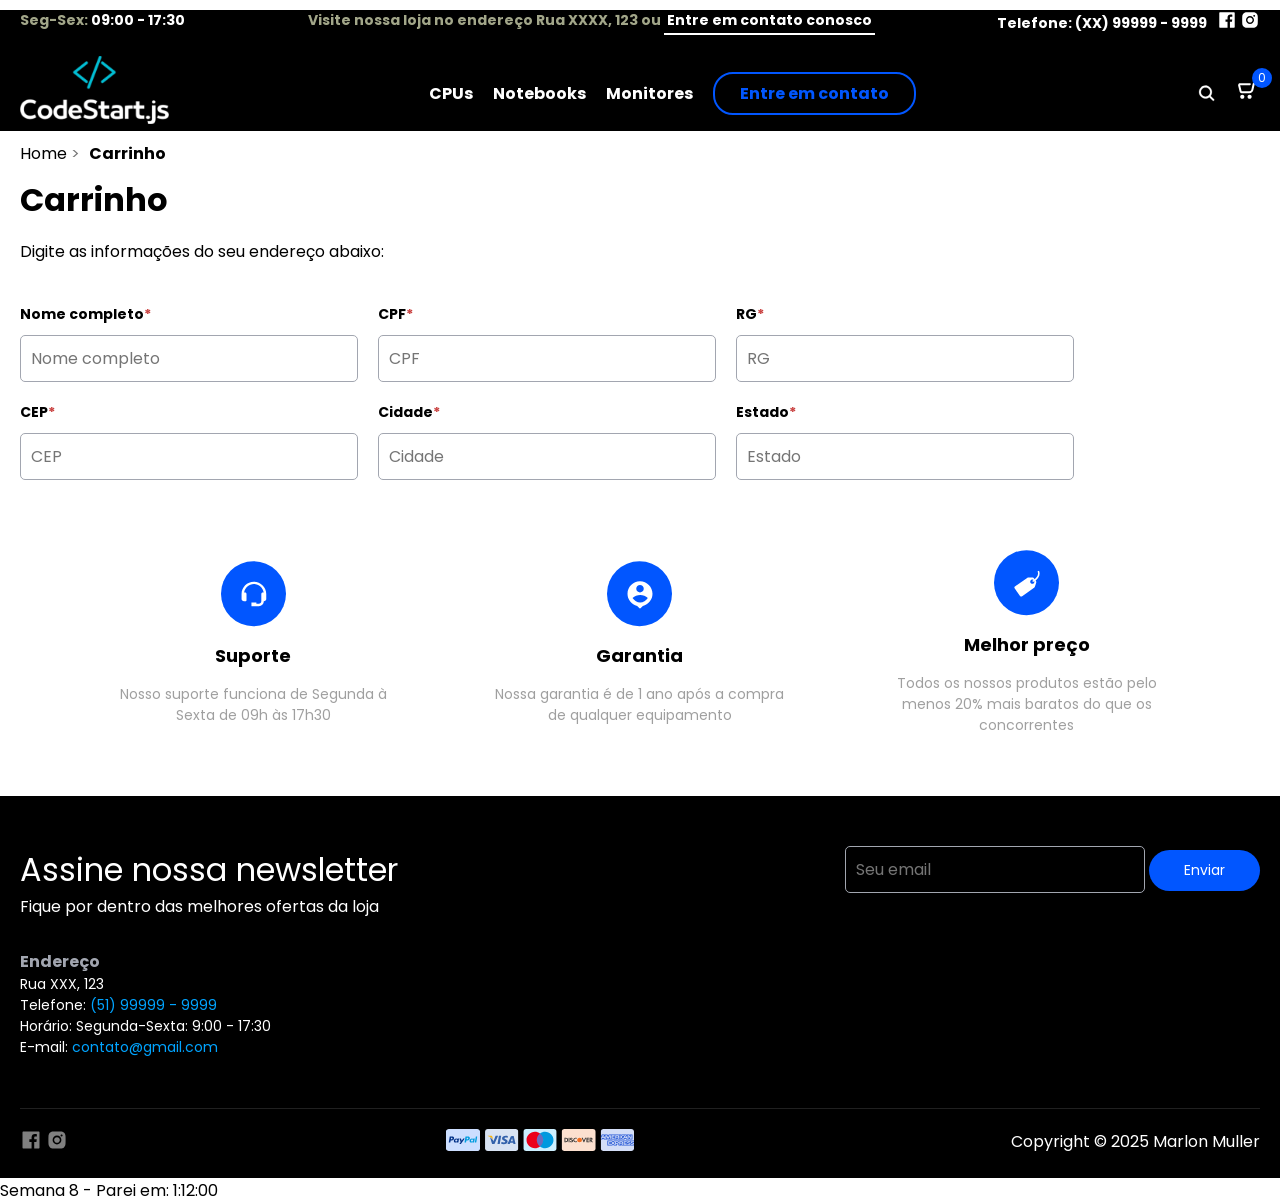
==== cart.html @ 2cd2f7ac "I finished the footer and started the shopping cart page" ====
<!DOCTYPE html>
<html lang="en">

<head>
    <meta charset="UTF-8">
    <meta name="viewport" content="width=device-width, initial-scale=1.0">
    <link rel="stylesheet" href="style.css">
    <link rel="preconnect" href="https://fonts.googleapis.com">
    <link rel="preconnect" href="https://fonts.gstatic.com" crossorigin>
    <link
        href="https://fonts.googleapis.com/css2?family=Poppins:ital,wght@0,100;0,200;0,300;0,400;0,500;0,600;0,700;0,800;0,900;1,100;1,200;1,300;1,400;1,500;1,600;1,700;1,800;1,900&display=swap"
        rel="stylesheet">
    <title>Loja de informática</title>
</head>

<body>
    <header>
        <div class="container">
            <div class="info-header">
                <div class="opening-hours">
                    <p><span>Seg-Sex:</span> 09:00 - 17:30</p>
                </div>
                <div class="our-address">
                    <p>Visite nossa loja no endereço Rua XXXX, 123 ou <span>Entre em contato conosco</span></p>
                </div>
                <div class="store-contacts">
                    <div class="cellphones">
                        <p>Telefone: (XX) 99999 - 9999</p>
                    </div>
                    <div class="social-icons">
                        <img src="assets/facebook.svg" alt="Facebook">
                        <img src="assets/instagram.svg" alt="Instagram">
                    </div>
                </div>
            </div>
            <div class="navegation-header">
                <div class="logo">
                    <img src="assets/logo.svg" alt="Logo">
                </div>
                <nav class="menu">
                    <ul>
                        <li><a href="#">CPUs</a></li>
                        <li><a href="#">Notebooks</a></li>
                        <li><a href="#">Monitores</a></li>
                        <li><a href="#">Entre em contato</a></li>
                    </ul>
                </nav>
                <div class="action-icons">
                    <img src="assets/search.svg" alt="Busca" class="search">
                    <div class="cart">
                        <a href="cart.html">
                            <img src="assets/cart.svg" alt="Carrinho de produtos">
                            <p class="items-cart">0</p>
                        </a>
                    </div>
                    <div class="mobile-menu-icon">&#9776;</div>
                </div>
            </div>
        </div>
    </header>

    <section>
        <div class="container">
            <ol class="breadcrumb">
                <li><a href="index.html">Home</a></li>
                <li>Carrinho</li>
            </ol>
        </div>
    </section>

    <section id="cart">
        <div class="container">
            <div class="general-content-form">
                <div class="order-cart">
                    <form>
                        <div class="titles-form">
                            <h1>Carrinho</h1>
                            <p>Digite as informações do seu endereço abaixo:</p>
                        </div>
                        <div class="info-content-form">
                            <div class="line-form">
                                <div class="group-form">
                                    <label>Nome completo<span>*</span></label>
                                    <input type="text" id="fullName" placeholder="Nome completo"/>
                                </div>
                                <div class="group-form">
                                    <label>CPF<span>*</span></label>
                                    <input type="text" id="cpf" placeholder="CPF"/>
                                </div>
                                <div class="group-form">
                                    <label>RG<span>*</span></label>
                                    <input type="text" id="rg" placeholder="RG"/>
                                </div>
                            </div>
                            <div class="line-form">
                                <div class="group-form">
                                    <label>CEP<span>*</span></label>
                                    <input type="text" id="cep" placeholder="CEP"/>
                                </div>
                                <div class="group-form">
                                    <label>Cidade<span>*</span></label>
                                    <input type="text" id="city" placeholder="Cidade"/>
                                </div>
                                <div class="group-form">
                                    <label>Estado<span>*</span></label>
                                    <input type="text" id="state" placeholder="Estado"/>
                                </div>
                            </div>
                        </div>
                    </form>
                </div>
            </div>
        </div>
    </section>
    
    <section id="quality">
        <div class="container">
            <div class="info-quality">
                <div class="card-quality">
                    <img src="assets/support.svg" alt="Suporte">
                    <h1>Suporte</h1>
                    <h2>Nosso suporte funciona de Segunda à Sexta de 09h às 17h30</h2>
                </div>
                <div class="card-quality">
                    <img src="assets/guarantee.svg" alt="Garantia">
                    <h1>Garantia</h1>
                    <h2>Nossa garantia é de 1 ano após a compra de qualquer equipamento</h2>
                </div>
                <div class="card-quality">
                    <img src="assets/best-price.svg" alt="Melhor preço">
                    <h1>Melhor preço</h1>
                    <h2>Todos os nossos produtos estão pelo menos 20% mais baratos do que os concorrentes</h2>
                </div>
            </div>
        </div>
    </section>

    

    <footer>
        <div class="container">
            <div class="newsletter-footer">
                <div class="titles-newsletter">
                    <h1>Assine nossa newsletter</h1>
                    <h2>Fique por dentro das melhores ofertas da loja</h2>
                </div>
                <div class="input-form-newsletter">
                    <input type="text" id="newsletter-email" placeholder="Seu email" class="input-newsletter"/>
                    <input type="submit" value="Enviar"/>
                </div>
            </div>
            <div class="infos-footer">
                <div class="card-footer">
                    <span>Endereço</span>
                    <p>Rua XXX, 123</p>
                    <p>Telefone: <a href="tel:+555199999999">(51) 99999 - 9999</a></p>
                    <p>Horário: Segunda-Sexta: 9:00 - 17:30</p>
                    <p>E-mail: <a href="mailto:contato@gmail.com">contato@gmail.com</a></p>
                </div>
            </div>
            <div class="additional-infos-footer">
                <div class="social-icons-footer">
                    <img src="assets/footer/facebook.svg" alt="Facebook">
                    <img src="assets/footer/instagram.svg" alt="Instagram">
                </div>
                <div class="credit-cards-accepted">
                    <img src="assets/footer/paypal.svg" alt="Paypal">
                    <img src="assets/footer/visa.svg" alt="Visa">
                    <img src="assets/footer/maestro.svg" alt="Maestro">
                    <img src="assets/footer/discover.svg" alt="Discover">
                    <img src="assets/footer/american-express.svg" alt="american express">
                </div>
                <div class="copy">
                    <span>Copyright &copy; 2025 Marlon Muller</span>
                </div>
            </div>
        </div>
    </footer>

    <p>Semana 8 - Parei em: 1:12:00</p>
    <script src="script.js"></script>
</body>

</html>
---- style.css ----
* {
    font-family: 'poppins', sans-serif;
    margin: 0;
    padding: 0;
}

img {
    max-width: 100%;
}

.container {
    max-width: 1400px;
    padding: 0 20px;
    margin: 10px auto;
}

/* Estilos do cabeçalho */

header {
    background-color: #000;
    padding: 8px 0px 20 0px;
    color: #fff;
}

.info-header {
    display: flex;
    justify-content: space-between;
    font-size: 14px;
    font-weight: bold;
}

.opening-hours span,
.our-address p {
    color: #A2A689;
}

.our-address span {
    color: #fff;
    border-bottom: 2px solid #fff;
    padding: 3px;
}

.store-contacts {
    display: flex;
    align-items: center;
    gap: 10px;
}

.navegation-header {
    display: flex;
    justify-content: space-between;
    align-items: center;
    margin-top: 20px;
}

.menu ul {
    display: flex;
    list-style: none;
    padding: 0 10px;
}

.menu ul li {
    margin-right: 20px;
}

.menu ul li a {
    text-decoration: none;
    color: #fff;
    font-weight: bold;
    transition: color 1s;
}

.menu ul li a:hover {
    color: #0156ff;
}

.menu ul li:last-child a {
    border: 2px solid #0156ff;
    border-radius: 20px;
    padding: 8px 25px;
    color: #0156ff;
    transition: none;
}

.menu ul li:last-child a:hover {
    color: #fff;
    border: 2px solid #fff;
}

.mobile-menu-icon {
    display: none;
    cursor: pointer;
    font-size: 25px;
    color: #A2A689;
}

.action-icons {
    display: flex;
    gap: 20px;
}

.search {
    cursor: pointer;
}

.cart {
    position: relative;
    cursor: pointer;
}

.items-cart {
    height: 10px;
    width: 10px;
    background-color: #0156ff;
    border-radius: 50%;
    color: #fff;
    font-size: 12px;
    display: flex;
    align-items: center;
    justify-content: center;
    padding: 5px;
    position: absolute;
    top: -10px;
    right: -12px;
}

/* Estilo adicionar carrinho */

.add-cart {
    border-radius: 10px;
    display: none;
    justify-content: center;
    gap: 10px;
    padding: 10px;
    color: #000;
    font-weight: bold;
}

.add-cart img {
    background-color: #000;
    border-radius: 10px;
    padding: 5px;
}

.actions-cart {
    display: flex;
    align-items: center;
    justify-content: center;
    gap: 5px;
}

.decrease-quantity {
    border: 1px solid #000;
    padding: 5px 8px;
    border-top-left-radius: 10px ;
    border-bottom-left-radius: 10px;
}

.increase-quantity {
    border: 1px solid #000;
    padding: 5px 8px;
    border-top-right-radius: 10px ;
    border-bottom-right-radius: 10px;
}

.number-quantity {
    font-size: 18px;
}

.card-new-products:hover .add-cart{
    display: flex;
}


/*  Estilo dos novos produtos */

#new-products {
    margin: 30px 0;
}

.header-new-products {
    display: flex;
    justify-content: space-between;
    margin-bottom: 20px;
}

.header-new-products h1 {
    font-weight: bold;
}

.header-new-products a {
    color: #0156ff;
    font-size: 13px;
}

.general-content-card-products {
    display: flex;
    justify-content: flex-start;
}

.card-new-products {
    padding: 10px;
    margin: 10px 0;
}

.card-new-products:hover {
    cursor: pointer;
    background-color: #A2A68070;
    border-radius: 10px;
}

.stock {
    display: flex;
    gap: 5px;
}

.stock p {
    font-size: 12px;
}

.in-stock {
    color: #78A962;
}

.out-stock {
    color: #C9403F;
}

.img-product {
    display: block;
    margin: 0 auto;
}

.product-review {
    display: flex;
    gap: 5px;
}

.product-review p {
    font-size: 12px;
    color: #A2A689;
    border-bottom: 1px solid #A2A689;
}

.info-product {
    margin-top: 20px;
}

.info-product h3 {
    font-size: 13px;
    margin-bottom: 20px;
}

.old-price {
    font-size: 14px;
    color: #666666;
    text-decoration: line-through;
}

.new-price {
    font-size: 18px;
    font-weight: bold;
}

/* Estilos para produtos */

.product-filter-brands ul {
    display: flex;
}

.product-filter-brands ul li {
    list-style: none;
    margin-right: 20px;
    cursor: pointer;
    font-size: 16px;
    font-weight: bold;
    color: #838383;
}

.product-filter-brands ul li.product-brand-active {
    border-bottom: 2px solid #0156FF;
    color: #000;
}

.notebook-products, .cpu-products, .monitor-products {
    display: flex;
    margin-top: 30px;
}

.product-cover {
    margin-right: 20px;
}

.product-cover img {
    height: fit-content;
    width: 300px;
}

/* Estilo para o slider de patrocinadores */

.content-sponsors {
    overflow: hidden;
    position: relative;
    width: 100%;
    height: 150px
}

.slider-sponsors {
    display: flex;
    animation: scroll 10s linear infinite;
}

@keyframes scroll {
    0% {
        transform: translateX(0);
    }

    100% {
        transform: translateX(-100%);
    }
}

.slider-sponsors img {
    max-width: 100%;
    height: auto;
    margin-right: 20px;
}

/* Estilo para os depoimentos */

.content-testimonial {
    background-color: #F5F7FF;
    width: 90%;
    margin: 0 auto;
    display: flex;
    flex-direction: column;
    padding: 60px;
    box-sizing: border-box;
}

.name-testimonial {
    display: flex;
    justify-content: flex-end;
}

.controls-testimonial {
    display: flex;
    justify-content: flex-end;
    gap: 5px;
    margin-top: 30px;
}

.controls-testimonial span {
    width: 12px;
    height: 12px;
    border-radius: 100%;
    background-color: #CACDD8;
    cursor: pointer;
}

.controls-testimonial span.active-testimonial {
    background-color: #0156FF;
}

/* Estilo para a qualidade */

.info-quality {
    display: grid;
    grid-template-columns: repeat(3, 1fr);
    padding: 40px;
}

.card-quality {
    display: flex;
    flex-direction: column;
    justify-content: center;
    align-items: center;
    text-align: center;
    gap: 15px;
    margin: 10px 0;
}

.card-quality h1 {
    font-size: 18px;
}

.card-quality h2 {
    width: 300px;
    font-size: 14px;
    color: #00000060;
    font-weight: normal;
}

/* Estilo para o formulário */

.general-content-form {
    display: grid;
    grid-template-columns: 2fr 1fr;
    gap: 40px;
}

.titles-form h1 {
    font-size: 32px;
    margin-bottom: 15px;
}

.info-content-form {
    display: flex;
    flex-direction: column;
    margin-top: 30px;
}

.line-form {
    display: grid;
    grid-auto-flow: column dense;
    gap: 20px;
    margin: 10px 0;
}

.group-form {
    display: flex;
    flex-direction: column;
}

.group-form label {
    font-size: 14px;
    font-weight: bold;
    margin-bottom: 10px;
}

.group-form label span {
    color: #c9403f;
}

input[type="text"],
input[type="email"],
input[type="text"]:focus,
input[type="email"]:focus,
textarea {
    border: 1px solid #a2a6b0;
    outline: none;
    background: transparent;
    font-size: 16px;
    border-radius: 5px;
    padding: 10px;
    box-sizing: border-box;
}

textarea {
    width: 100%;
    height: 100px;
}

input[type="submit"] {
    background-color: #0156ff;
    border: none;
    padding: 10px 35px;
    margin: 0;
    font-size: 14px;
    color: #fff;
    cursor: pointer;
    border-radius: 30px;
    margin-top: 30px;
}

.infos-contact {
    background-color: #f5f7ff;
    padding: 55px 35px;
    box-sizing: border-box;
    height: 400px;
}

.line-contact-info {
    display: flex;
    gap: 20px;
}

.line-contact-info h3 {
    margin-top: 15px;
}

.line-contact-info h4 {
    font-weight: normal;
    font-size: 13px;
}

/* Estilo para o rodapé */

footer {
    background-color: #000;
    color: #fff;
    padding-top: 50px;
}

footer .container {
    margin: 0 auto;
}

.newsletter-footer {
    display: flex;
    justify-content: space-between;
}

.titles-newsletter h1 {
    font-weight: normal;
}

.titles-newsletter h2{
    font-size: 16px;
    font-weight: normal;
}

.input-newsletter {
    width: 300px;
    margin-right: 20px;
    color: #fff;
}

.input-form-newsletter input {
    margin: 0;
}

.card-footer {
    margin: 30px 0;
}

.card-footer span {
    color: #a2a6b0;
    font-weight: bold;
    font-size: 16px;
}

.card-footer p {
    font-size: 14px;
}

.card-footer a {
    color: #01a4ff;
    text-decoration: none;
}

.additional-infos-footer {
    display: flex;
    justify-content: space-between;
    border-top: 1px solid #ffffff20;
    padding: 20px 0;
    margin-top: 50px;
}

/* Estilo para a página de carrinho */

.breadcrumb {
    list-style: none;
    padding: 0;
    margin: 0;
}

.breadcrumb li {
    display: inline;
    margin-right: 5px;
}

.breadcrumb li a {
    text-decoration: none;
    color: #000;
}

.breadcrumb li:last-child {
    font-weight: bold;
}

.breadcrumb li:not(:last-child)::after {
    content: " > ";
    color: #777;
}


/* Estilos para telas médias */

@media screen and (max-width: 1200px) {
    .info-header {
        flex-direction: column;
        justify-content: center;
        align-items: center;
        text-align: center;
        gap: 10px;
    }

    .action-icons {
        position: relative;
    }

    .menu {
        display: none;
    }

    .mobile-menu-icon {
        display: block;
    }

    .mobile-menu-open {
        display: block;
        position: absolute;
        top: 150px;
        right: 40px;
        background-color: #333;
        ;
        padding: 20px;
        border-radius: 5px;
        z-index: 2;
    }

    .mobile-menu-open ul {
        flex-direction: column;
    }

    .mobile-menu-open li {
        margin-bottom: 15px;
    }

    .mobile-menu-open li:last-child {
        margin-top: 10px;
    }

    .general-content-card-products {
        display: grid;
        grid-template-columns: repeat(3, 1fr);
    }

    .info-quality {
        grid-template-columns: 1fr;
        justify-content: center;
        align-items: center;
    }

    .general-content-form {
        grid-template-columns: 1fr;
    }

    .line-form {
        grid-auto-flow: unset;
        grid-template-columns: 1fr;
    }

    .infos-contact {
        width: 400px;
        margin: 0 auto;
    }

    .newsletter-footer {
        flex-direction: column;
        justify-content: center;
    }

    .input-form-newsletter {
        display: flex;
        flex-direction: column;
        gap: 20px;
        margin: 30px 0;
    }

    .input-form-newsletter input[type="submit"] {
        width: fit-content;
    }

    .additional-infos-footer {
        flex-direction: column;
        align-items: center;
        gap: 20px;
    }
}

@media screen and (max-width: 768px) {content-contact-form
    .general-content-card-products {
        display: flex;
        flex-direction: column;
        align-items: center;
    }
}
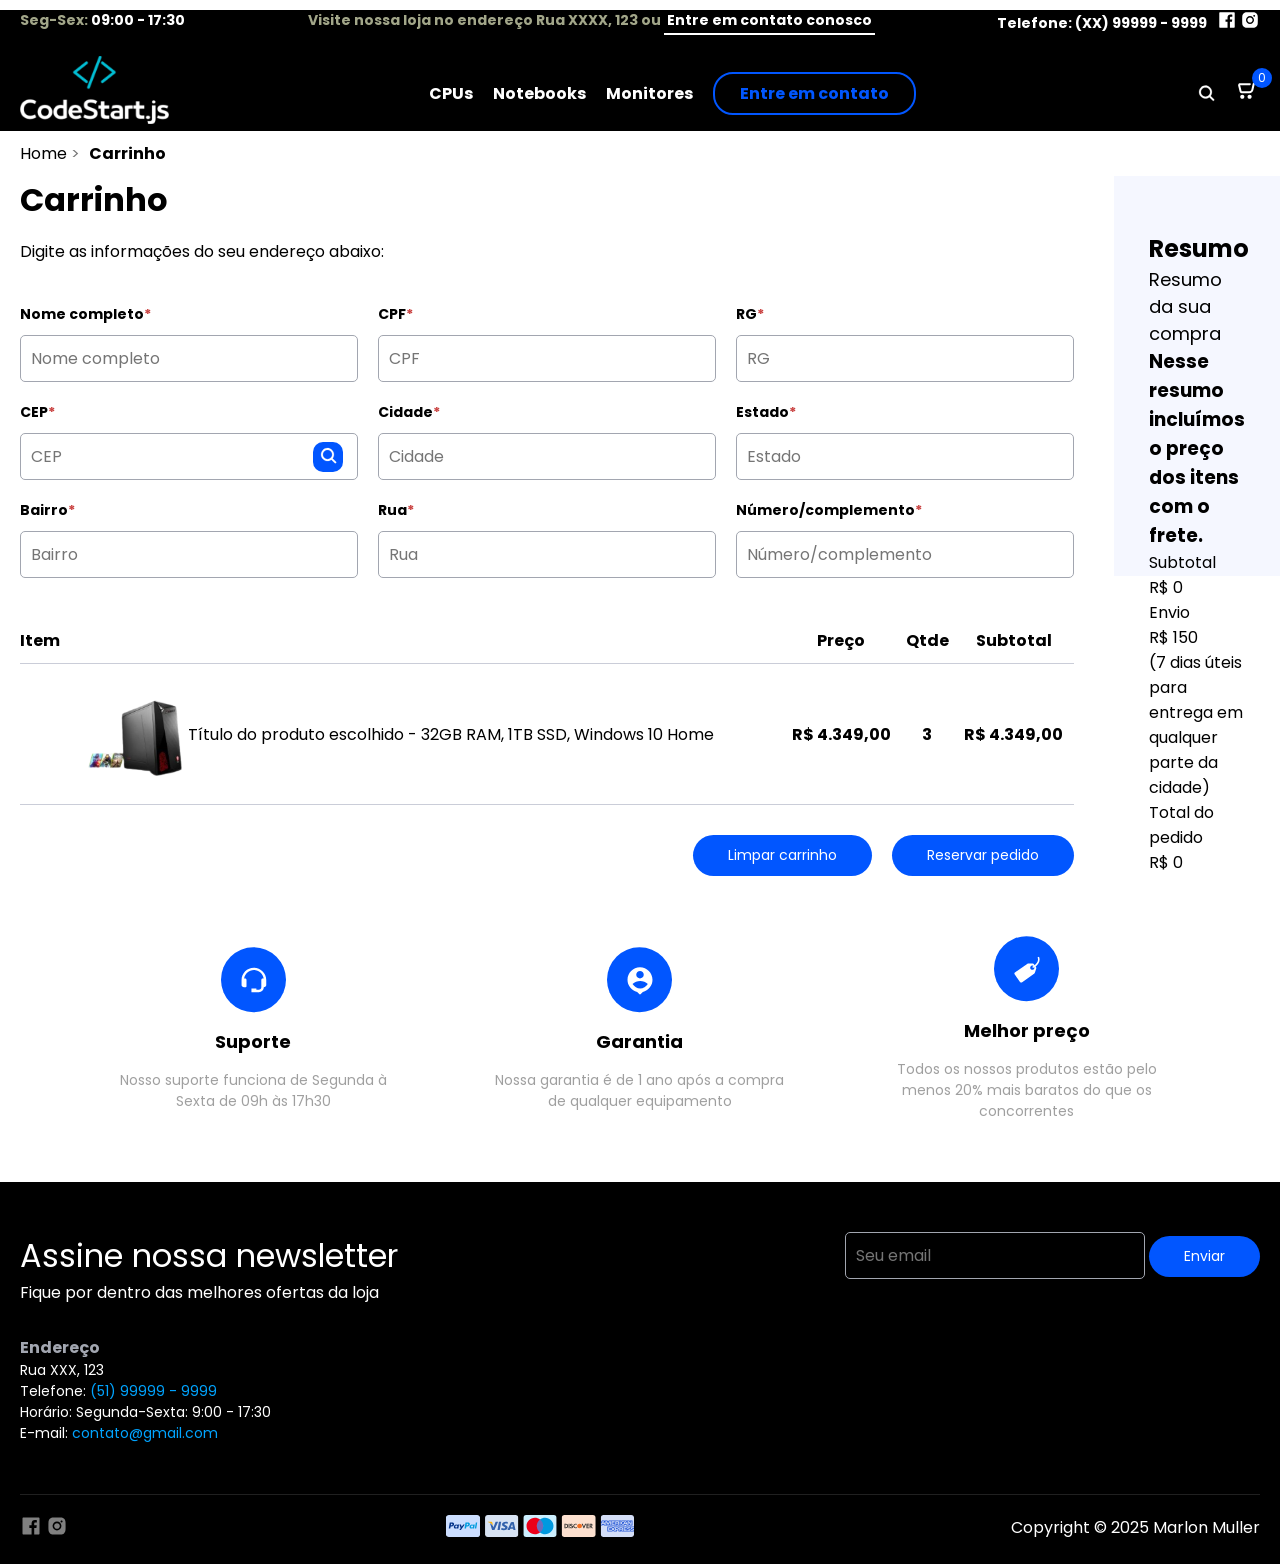
==== commit e7a8eb21: "I completed the cart form by consuming the API viaCep" ====
--- a/cart.html
+++ b/cart.html
@@ -93,9 +93,12 @@
                                 </div>
                             </div>
                             <div class="line-form">
-                                <div class="group-form">
+                                <div class="group-form input-cep">
                                     <label>CEP<span>*</span></label>
                                     <input type="text" id="cep" placeholder="CEP"/>
+                                    <div class="search-cep">
+                                        <img src="assets/search.svg" alt="Pesquisa" onclick="buscarCep()"/>
+                                    </div>
                                 </div>
                                 <div class="group-form">
                                     <label>Cidade<span>*</span></label>
@@ -104,10 +107,71 @@
                                 <div class="group-form">
                                     <label>Estado<span>*</span></label>
                                     <input type="text" id="state" placeholder="Estado"/>
+                                </div>
+                            </div>
+                            <div class="line-form">
+                                <div class="group-form">
+                                    <label>Bairro<span>*</span></label>
+                                    <input type="text" id="neighborhood" placeholder="Bairro"/>
+                                </div>
+                                <div class="group-form">
+                                    <label>Rua<span>*</span></label>
+                                    <input type="text" id="street" placeholder="Rua"/>
+                                </div>
+                                <div class="group-form">
+                                    <label>Número/complemento<span>*</span></label>
+                                    <input type="text" id="number" placeholder="Número/complemento"/>
                                 </div>
                             </div>
                         </div>
                     </form>
+                    <div class="info-products-order">
+                        <table>
+                            <thead>
+                                <tr>
+                                    <th>Item</th>
+                                    <th>Preço</th>
+                                    <th>Qtde</th>
+                                    <th>Subtotal</th>
+                                </tr>
+                            </thead>
+                            <tbody>
+                                <tr>
+                                    <td>
+                                        <div class="product-cart">
+                                            <img src="assets/cpu-products/cpu-1.png" width="100px">
+                                            <span>Título do produto escolhido - 32GB RAM, 1TB SSD, Windows 10 Home</span>
+                                        </div>
+                                    </td>
+                                    <td>R$ 4.349,00</td>
+                                    <td>3</td>
+                                    <td>R$ 4.349,00</td>
+                                </tr>
+                            </tbody>
+                        </table>
+                        <div class="send-order">
+                            <input type="button" value="Limpar carrinho"/>
+                            <input type="button" value="Reservar pedido"/>
+                        </div>
+                    </div>
+                </div>
+                <div class="infos-order">
+                    <h1>Resumo</h1>
+                    <h2>Resumo da sua compra</h2>
+                    <h3>Nesse resumo incluímos o preço dos itens com o frete.</h3>
+                    <div class="line-info-order">
+                        <p>Subtotal</p>
+                        <p>R$ <span id="subtotal-value">0</span></p>
+                    </div>
+                    <div class="line-info-order">
+                        <p>Envio</p>
+                        <p>R$ <span id="shipment-value">150</span></p>
+                    </div>
+                    <span class="legend-order">(7 dias úteis para entrega em qualquer parte da cidade)</span>
+                    <div class="line-info-order">
+                        <p>Total do pedido</p>
+                        <p class="total-order">R$ <span id="total-order-value">0</span></p>
+                    </div>
                 </div>
             </div>
         </div>
@@ -134,8 +198,6 @@
             </div>
         </div>
     </section>
-
-    
 
     <footer>
         <div class="container">
@@ -177,7 +239,6 @@
         </div>
     </footer>
 
-    <p>Semana 8 - Parei em: 1:12:00</p>
     <script src="script.js"></script>
 </body>
 
--- a/style.css
+++ b/style.css
@@ -451,7 +451,7 @@
     height: 100px;
 }
 
-input[type="submit"] {
+input[type="submit"], input[type="button"] {
     background-color: #0156ff;
     border: none;
     padding: 10px 35px;
@@ -574,6 +574,77 @@
     color: #777;
 }
 
+.input-cep{
+    position: relative;
+}
+
+.search-cep {
+    position: absolute;
+    top: 40px;
+    right: 15px;
+    background-color: #0156ff;
+    border-radius: 10px;
+    padding: 5px;
+    box-sizing: border-box;
+    width: 30px;
+    height: 30px;
+    cursor: pointer;
+}
+
+.info-product-order {
+    display: flex;
+    flex-direction: column;
+}
+
+.send-order {
+    display: flex;
+    justify-content: flex-end;
+    align-items: flex-end;
+    gap: 20px;
+}
+
+.infos-order {
+    background-color: #f5f7ff;
+    padding: 55px 35px;
+    box-sizing: border-box;
+    height: 400px;
+}
+
+.infos-order h2 {
+    font-size: 18px;
+    font-weight: normal;
+}
+
+table {
+    width: 100%;
+    border-collapse: collapse;
+    margin-top: 40px;
+}
+
+thead tr th, tbody tr td {
+    border-bottom: 1px solid #cacdd8;
+    padding-bottom: 10px;
+}
+
+thead tr th:first-child {
+    text-align: left;
+}
+
+tbody tr td  {
+    text-align: center;
+    font-weight: bold;
+    padding: 20px 0;
+}
+
+tbody tr td:first-child {
+    font-weight: normal;
+}
+
+.product-cart {
+    display: flex;
+    justify-content: center;
+    align-items: center;
+}
 
 /* Estilos para telas médias */
 
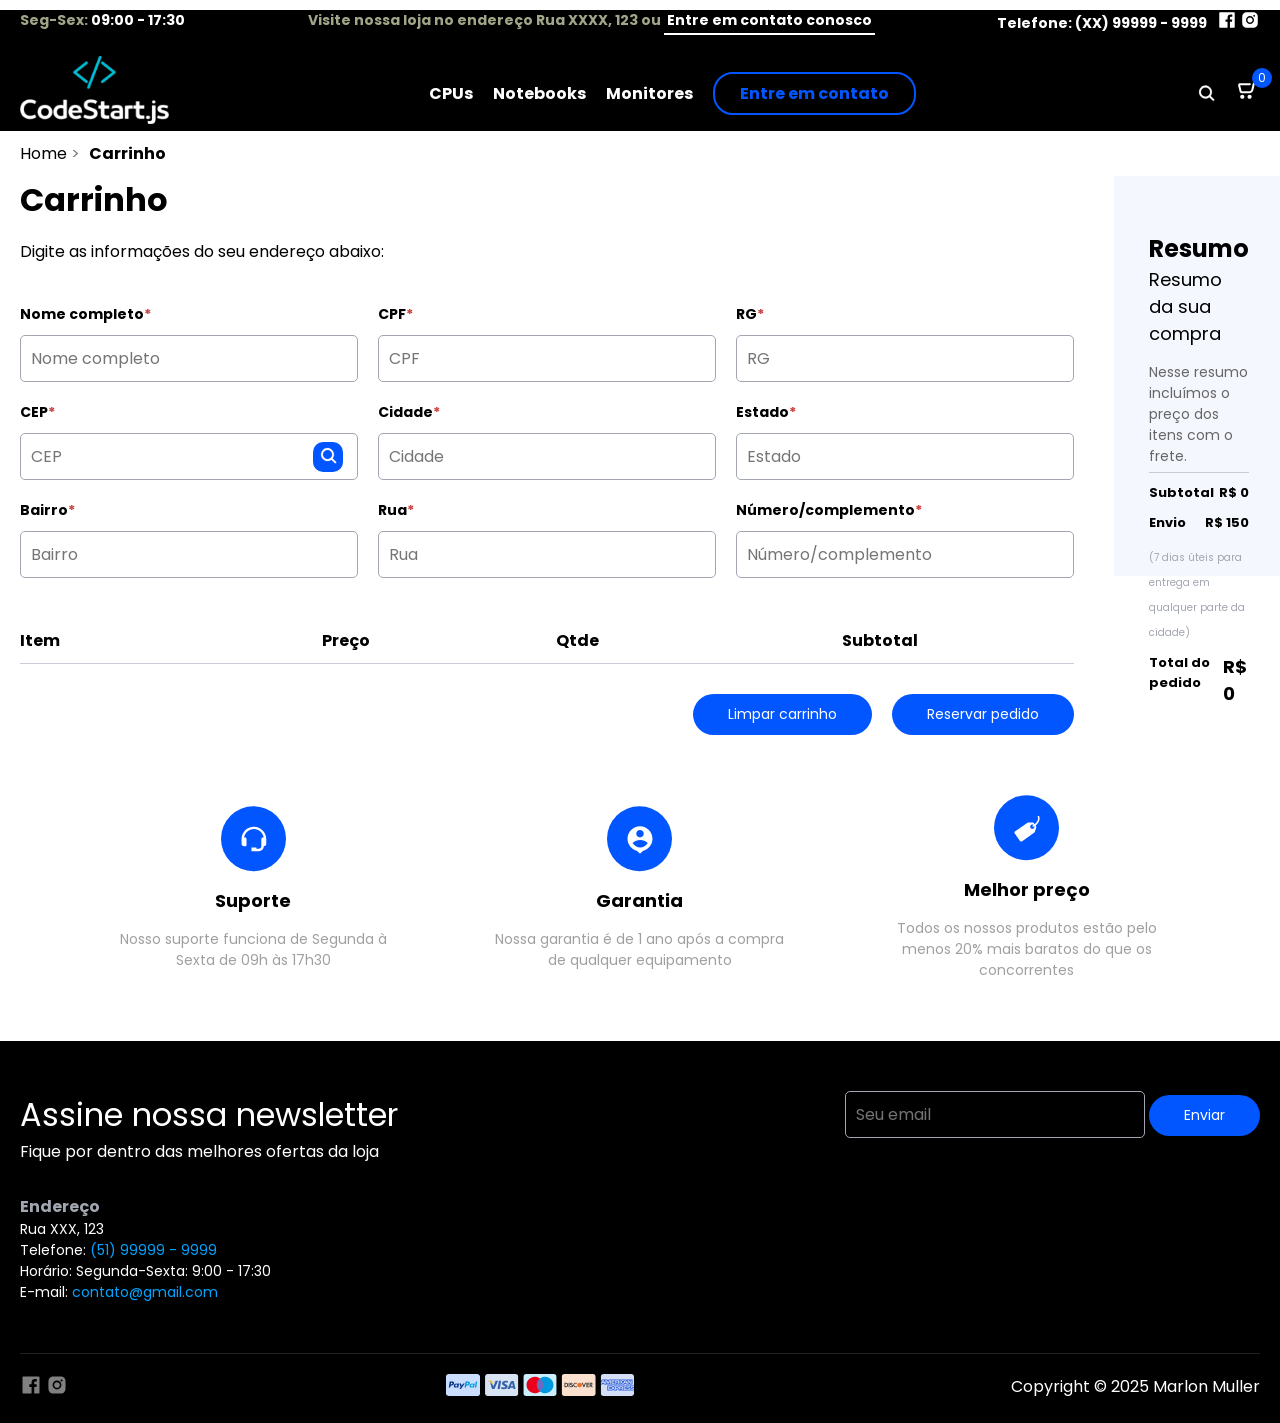
==== commit 633d63f6: "I started the logic of adding items to the cart with local storage" ====
--- a/cart.html
+++ b/cart.html
@@ -136,29 +136,18 @@
                                 </tr>
                             </thead>
                             <tbody>
-                                <tr>
-                                    <td>
-                                        <div class="product-cart">
-                                            <img src="assets/cpu-products/cpu-1.png" width="100px">
-                                            <span>Título do produto escolhido - 32GB RAM, 1TB SSD, Windows 10 Home</span>
-                                        </div>
-                                    </td>
-                                    <td>R$ 4.349,00</td>
-                                    <td>3</td>
-                                    <td>R$ 4.349,00</td>
-                                </tr>
                             </tbody>
                         </table>
                         <div class="send-order">
                             <input type="button" value="Limpar carrinho"/>
-                            <input type="button" value="Reservar pedido"/>
+                            <input type="button" value="Reservar pedido" onclick="finalizarPedido()"/>
                         </div>
                     </div>
                 </div>
                 <div class="infos-order">
                     <h1>Resumo</h1>
                     <h2>Resumo da sua compra</h2>
-                    <h3>Nesse resumo incluímos o preço dos itens com o frete.</h3>
+                    <h3>Nesse resumo incluímos o preço dos <br/> itens com o frete.</h3>
                     <div class="line-info-order">
                         <p>Subtotal</p>
                         <p>R$ <span id="subtotal-value">0</span></p>
--- a/style.css
+++ b/style.css
@@ -603,6 +603,39 @@
     gap: 20px;
 }
 
+
+
+table {
+    width: 100%;
+    border-collapse: collapse;
+    margin-top: 40px;
+}
+
+thead tr th, tbody tr td {
+    border-bottom: 1px solid #cacdd8;
+    padding-bottom: 10px;
+}
+
+thead tr th:first-child {
+    text-align: left;
+}
+
+tbody tr td  {
+    text-align: center;
+    font-weight: bold;
+    padding: 20px 0;
+}
+
+tbody tr td:first-child {
+    font-weight: normal;
+}
+
+.product-cart {
+    display: flex;
+    justify-content: center;
+    align-items: center;
+}
+
 .infos-order {
     background-color: #f5f7ff;
     padding: 55px 35px;
@@ -615,36 +648,32 @@
     font-weight: normal;
 }
 
-table {
-    width: 100%;
-    border-collapse: collapse;
-    margin-top: 40px;
-}
-
-thead tr th, tbody tr td {
+.infos-order h3 {
+    font-size: 14px;
+    color: #666666;
+    font-weight: normal;
+    margin-top: 15px;
     border-bottom: 1px solid #cacdd8;
-    padding-bottom: 10px;
-}
-
-thead tr th:first-child {
-    text-align: left;
-}
-
-tbody tr td  {
-    text-align: center;
-    font-weight: bold;
-    padding: 20px 0;
-}
-
-tbody tr td:first-child {
-    font-weight: normal;
-}
-
-.product-cart {
-    display: flex;
-    justify-content: center;
-    align-items: center;
-}
+    padding-bottom: 5px;
+}
+
+.line-info-order {
+    display: flex;
+    justify-content: space-between;
+    font-size: 13px;
+    font-weight: bold;
+    margin: 10px 0;
+}
+
+.legend-order {
+    font-size: 10px;
+    color: #a2a6b0;
+}
+
+.total-order {
+    font-size: 18px;
+}
+
 
 /* Estilos para telas médias */
 
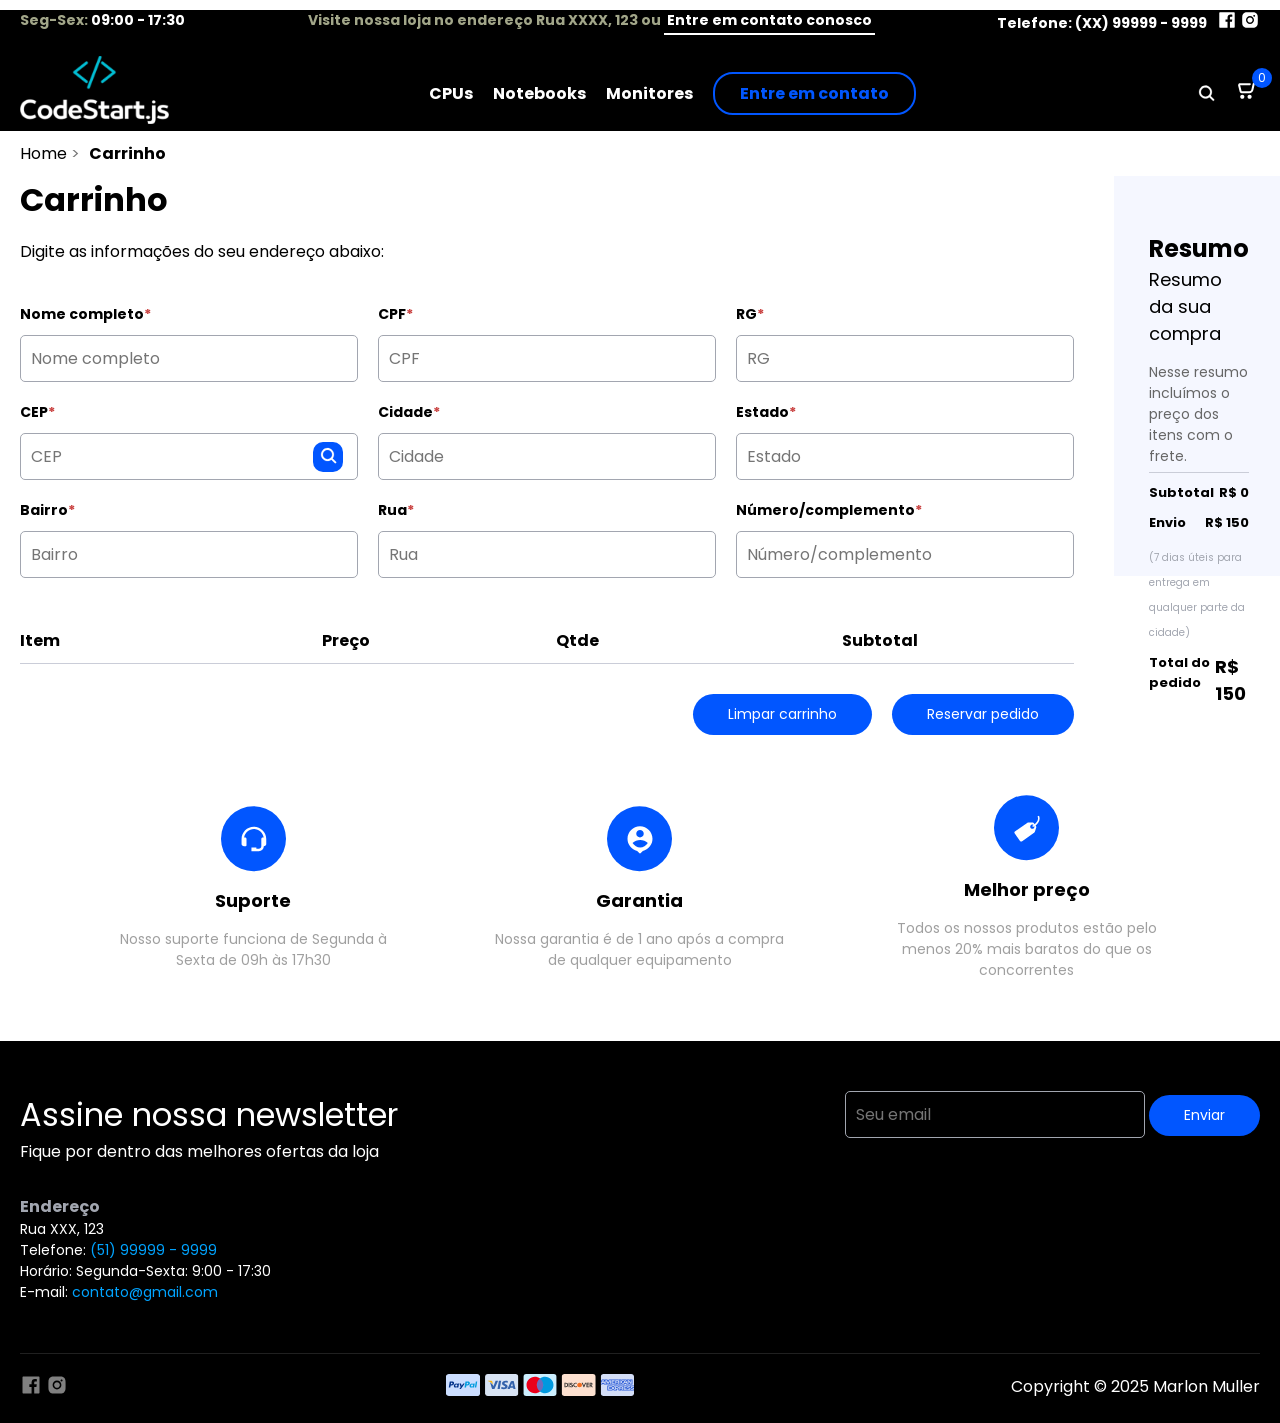
==== commit f49ee078: "I have completed the logic of adding items to the cart with local storage" ====
--- a/cart.html
+++ b/cart.html
@@ -35,7 +35,7 @@
             </div>
             <div class="navegation-header">
                 <div class="logo">
-                    <img src="assets/logo.svg" alt="Logo">
+                    <a href="index.html"><img src="assets/logo.svg" alt="Logo"></a>
                 </div>
                 <nav class="menu">
                     <ul>
@@ -97,7 +97,7 @@
                                     <label>CEP<span>*</span></label>
                                     <input type="text" id="cep" placeholder="CEP"/>
                                     <div class="search-cep">
-                                        <img src="assets/search.svg" alt="Pesquisa" onclick="buscarCep()"/>
+                                        <img src="assets/search.svg" alt="Pesquisa" onclick="searchCEP()"/>
                                     </div>
                                 </div>
                                 <div class="group-form">
@@ -139,8 +139,8 @@
                             </tbody>
                         </table>
                         <div class="send-order">
-                            <input type="button" value="Limpar carrinho"/>
-                            <input type="button" value="Reservar pedido" onclick="finalizarPedido()"/>
+                            <input type="button" value="Limpar carrinho" onclick="clearCart()"/>
+                            <input type="button" value="Reservar pedido" onclick="finishOrder()"/>
                         </div>
                     </div>
                 </div>
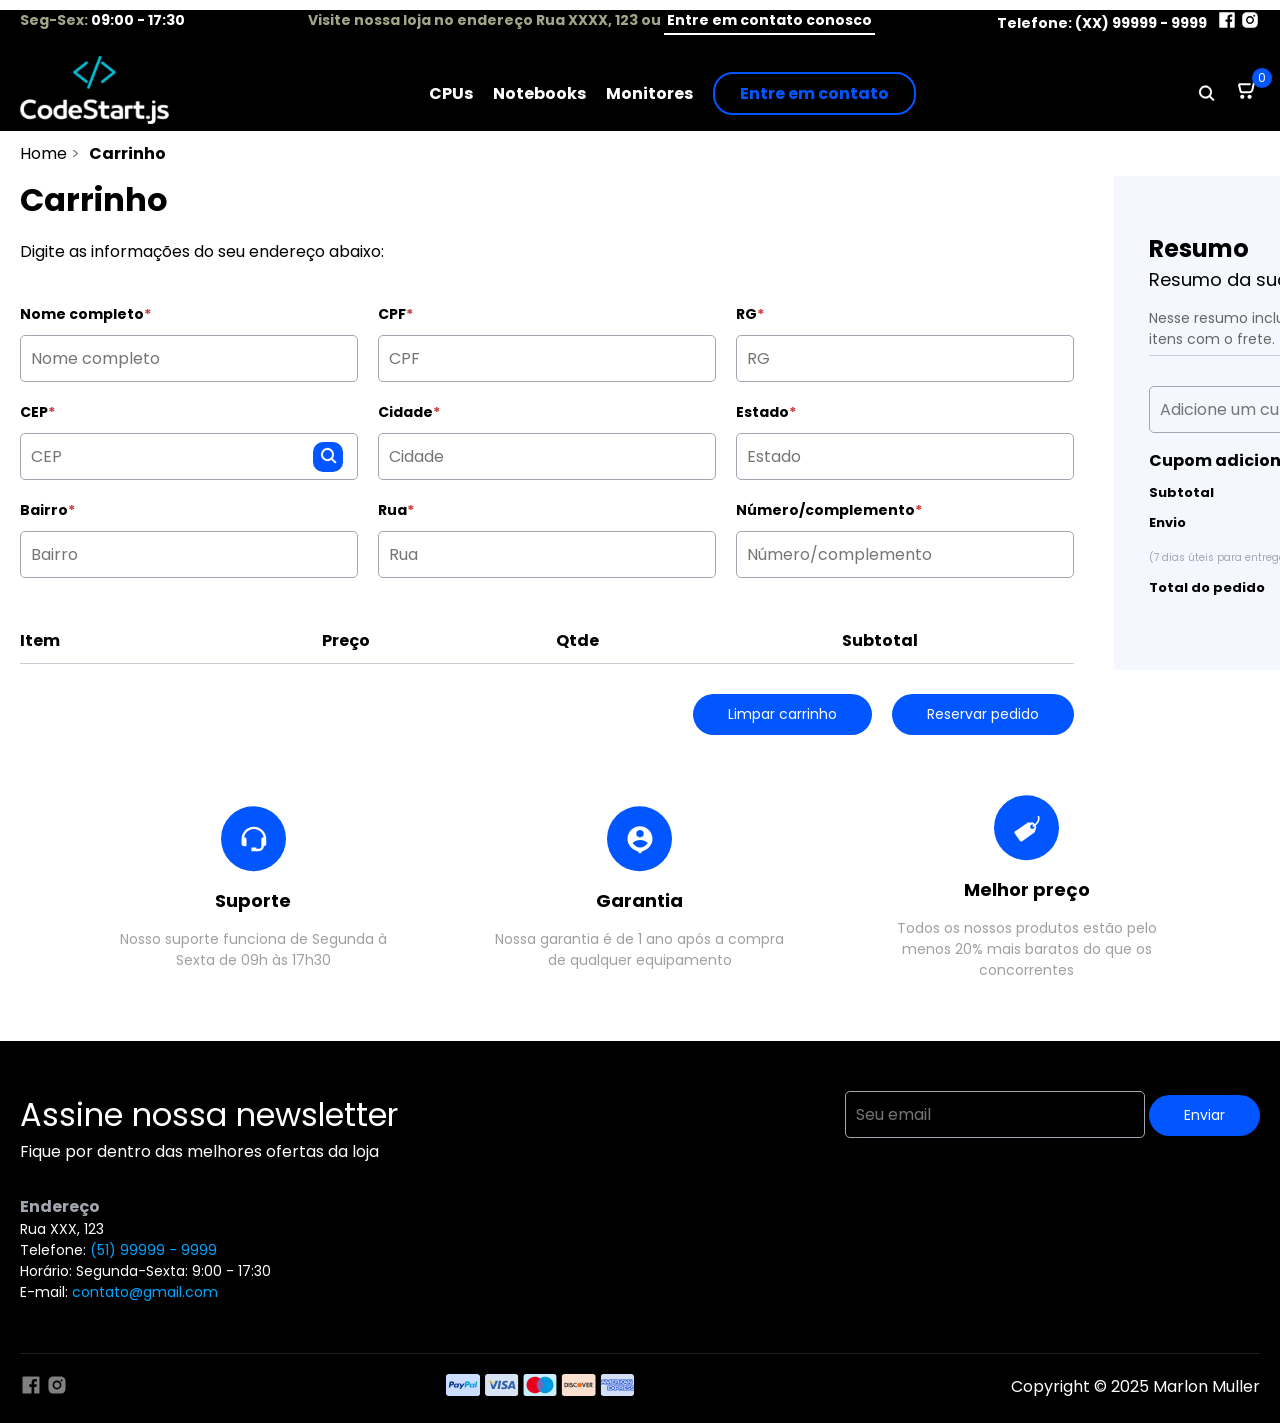
==== commit 91298a00: "Bug fixes in cart shipping calculation" ====
--- a/cart.html
+++ b/cart.html
@@ -148,13 +148,22 @@
                     <h1>Resumo</h1>
                     <h2>Resumo da sua compra</h2>
                     <h3>Nesse resumo incluímos o preço dos <br/> itens com o frete.</h3>
+                    <div class="add-coupon">
+                        <input type="text" placeholder="Adicione um cupom" id="discount"/>
+                        <input type="button" value="Adicionar" onclick="addCoupon()"/>
+                    </div>
+                    <span class="coupon-error">Cupom inexistente ou inválido</span>
+                    <div class="coupom-added">
+                        <h4>Cupom adicionado:</h4>
+                        <span></span>
+                    </div>
                     <div class="line-info-order">
                         <p>Subtotal</p>
                         <p>R$ <span id="subtotal-value">0</span></p>
                     </div>
                     <div class="line-info-order">
                         <p>Envio</p>
-                        <p>R$ <span id="shipment-value">150</span></p>
+                        <p>R$ <span id="shipment-value">0</span></p>
                     </div>
                     <span class="legend-order">(7 dias úteis para entrega em qualquer parte da cidade)</span>
                     <div class="line-info-order">
--- a/style.css
+++ b/style.css
@@ -449,6 +449,7 @@
 textarea {
     width: 100%;
     height: 100px;
+    margin-bottom: 30px;
 }
 
 input[type="submit"], input[type="button"] {
@@ -460,7 +461,6 @@
     color: #fff;
     cursor: pointer;
     border-radius: 30px;
-    margin-top: 30px;
 }
 
 .infos-contact {
@@ -603,7 +603,9 @@
     gap: 20px;
 }
 
-
+.send-order input[type="button"] {
+    margin-top: 30px;
+}
 
 table {
     width: 100%;
@@ -640,7 +642,7 @@
     background-color: #f5f7ff;
     padding: 55px 35px;
     box-sizing: border-box;
-    height: 400px;
+    height: fit-content;
 }
 
 .infos-order h2 {
@@ -655,6 +657,28 @@
     margin-top: 15px;
     border-bottom: 1px solid #cacdd8;
     padding-bottom: 5px;
+}
+
+.add-coupon {
+    display: flex;
+    justify-content: space-between;
+    align-items: center;
+    margin: 30px 0 15px 0;
+}
+
+.coupon-error {
+    color: #c94d3f;
+    font-size: 14px;
+    display: none;
+}
+
+.coupon-added {
+    display: flex;
+    justify-content: space-between;
+}
+
+.coupon-added span {
+    font-size: 18px;
 }
 
 .line-info-order {
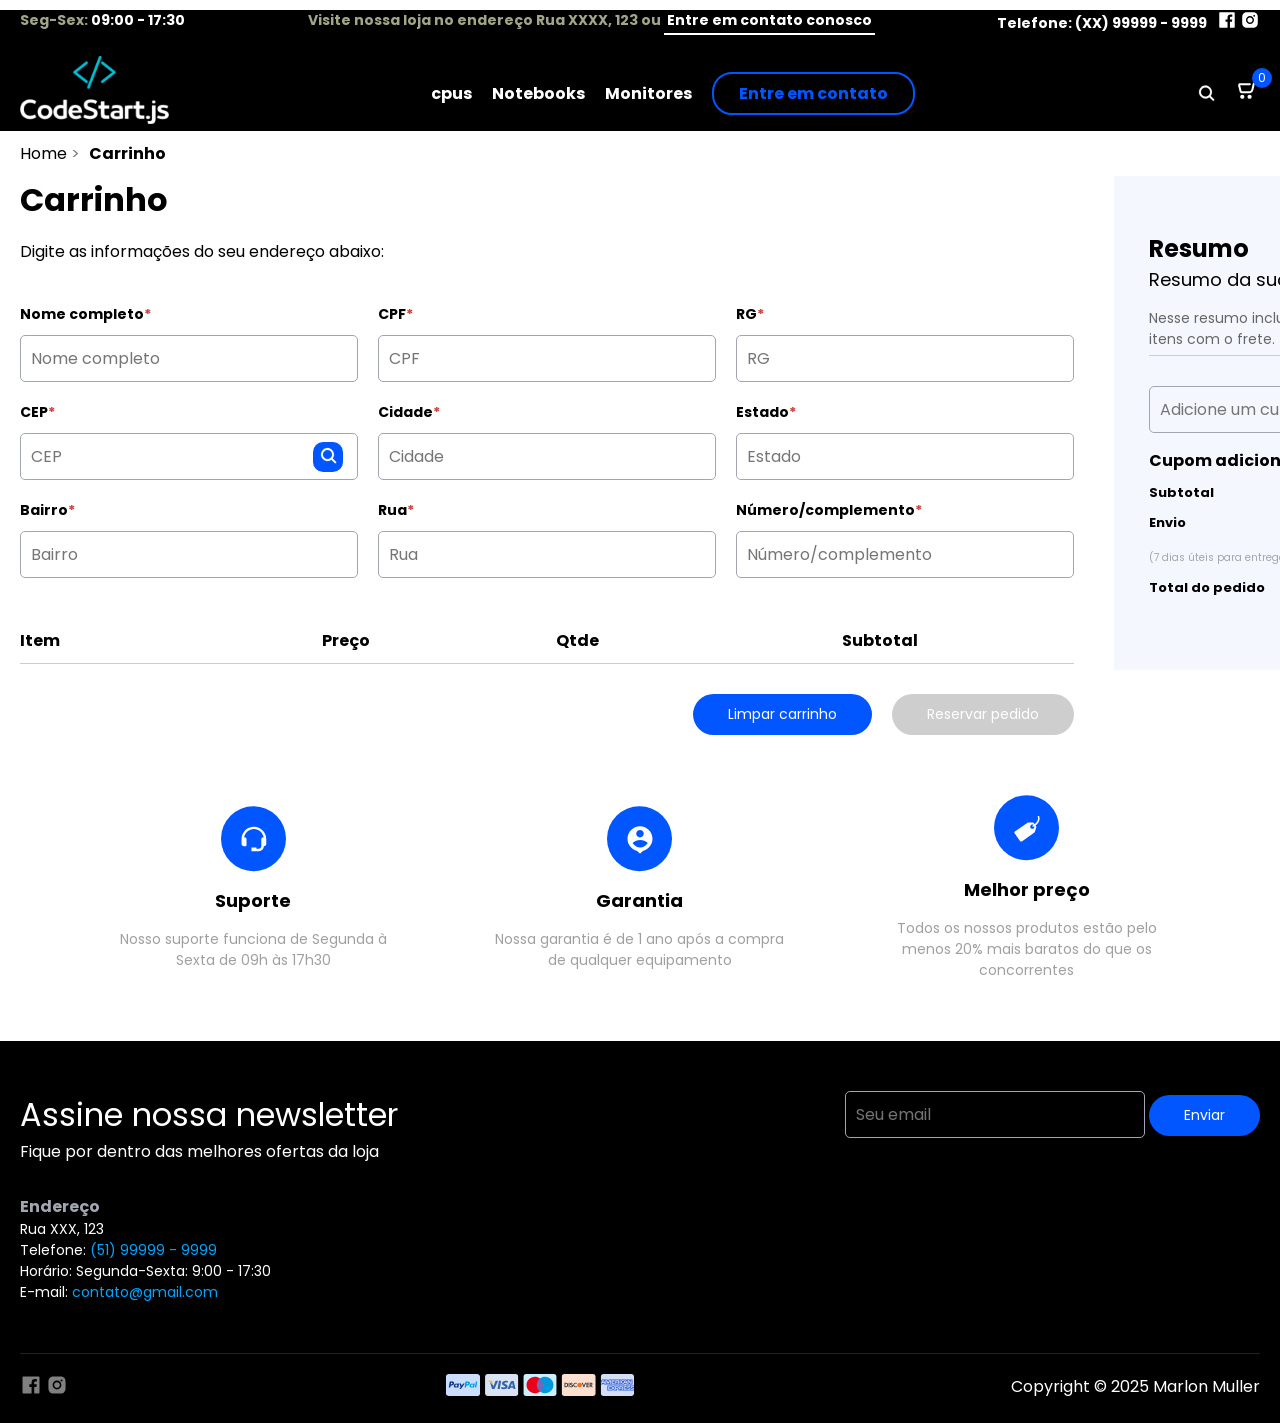
==== commit 03731547: "Inserting discount coupon logic" ====
--- a/cart.html
+++ b/cart.html
@@ -33,13 +33,13 @@
                     </div>
                 </div>
             </div>
-            <div class="navegation-header">
+            <div class="navigation-header">
                 <div class="logo">
                     <a href="index.html"><img src="assets/logo.svg" alt="Logo"></a>
                 </div>
                 <nav class="menu">
                     <ul>
-                        <li><a href="#">CPUs</a></li>
+                        <li><a href="#">cpus</a></li>
                         <li><a href="#">Notebooks</a></li>
                         <li><a href="#">Monitores</a></li>
                         <li><a href="#">Entre em contato</a></li>
@@ -140,7 +140,7 @@
                         </table>
                         <div class="send-order">
                             <input type="button" value="Limpar carrinho" onclick="clearCart()"/>
-                            <input type="button" value="Reservar pedido" onclick="finishOrder()"/>
+                            <input type="button" value="Reservar pedido" onclick="finishOrder()" id="send-order" class="disabled-send-order"/>
                         </div>
                     </div>
                 </div>
@@ -153,7 +153,7 @@
                         <input type="button" value="Adicionar" onclick="addCoupon()"/>
                     </div>
                     <span class="coupon-error">Cupom inexistente ou inválido</span>
-                    <div class="coupom-added">
+                    <div class="coupon-added">
                         <h4>Cupom adicionado:</h4>
                         <span></span>
                     </div>
--- a/style.css
+++ b/style.css
@@ -46,7 +46,7 @@
     gap: 10px;
 }
 
-.navegation-header {
+.navigation-header {
     display: flex;
     justify-content: space-between;
     align-items: center;
@@ -607,6 +607,14 @@
     margin-top: 30px;
 }
 
+.disabled-send-order {
+    background-color: #66666666 !important;
+    opacity: 0.8;
+    cursor: not-allowed;
+    box-shadow: none;
+    pointer-events: none;
+}
+
 table {
     width: 100%;
     border-collapse: collapse;
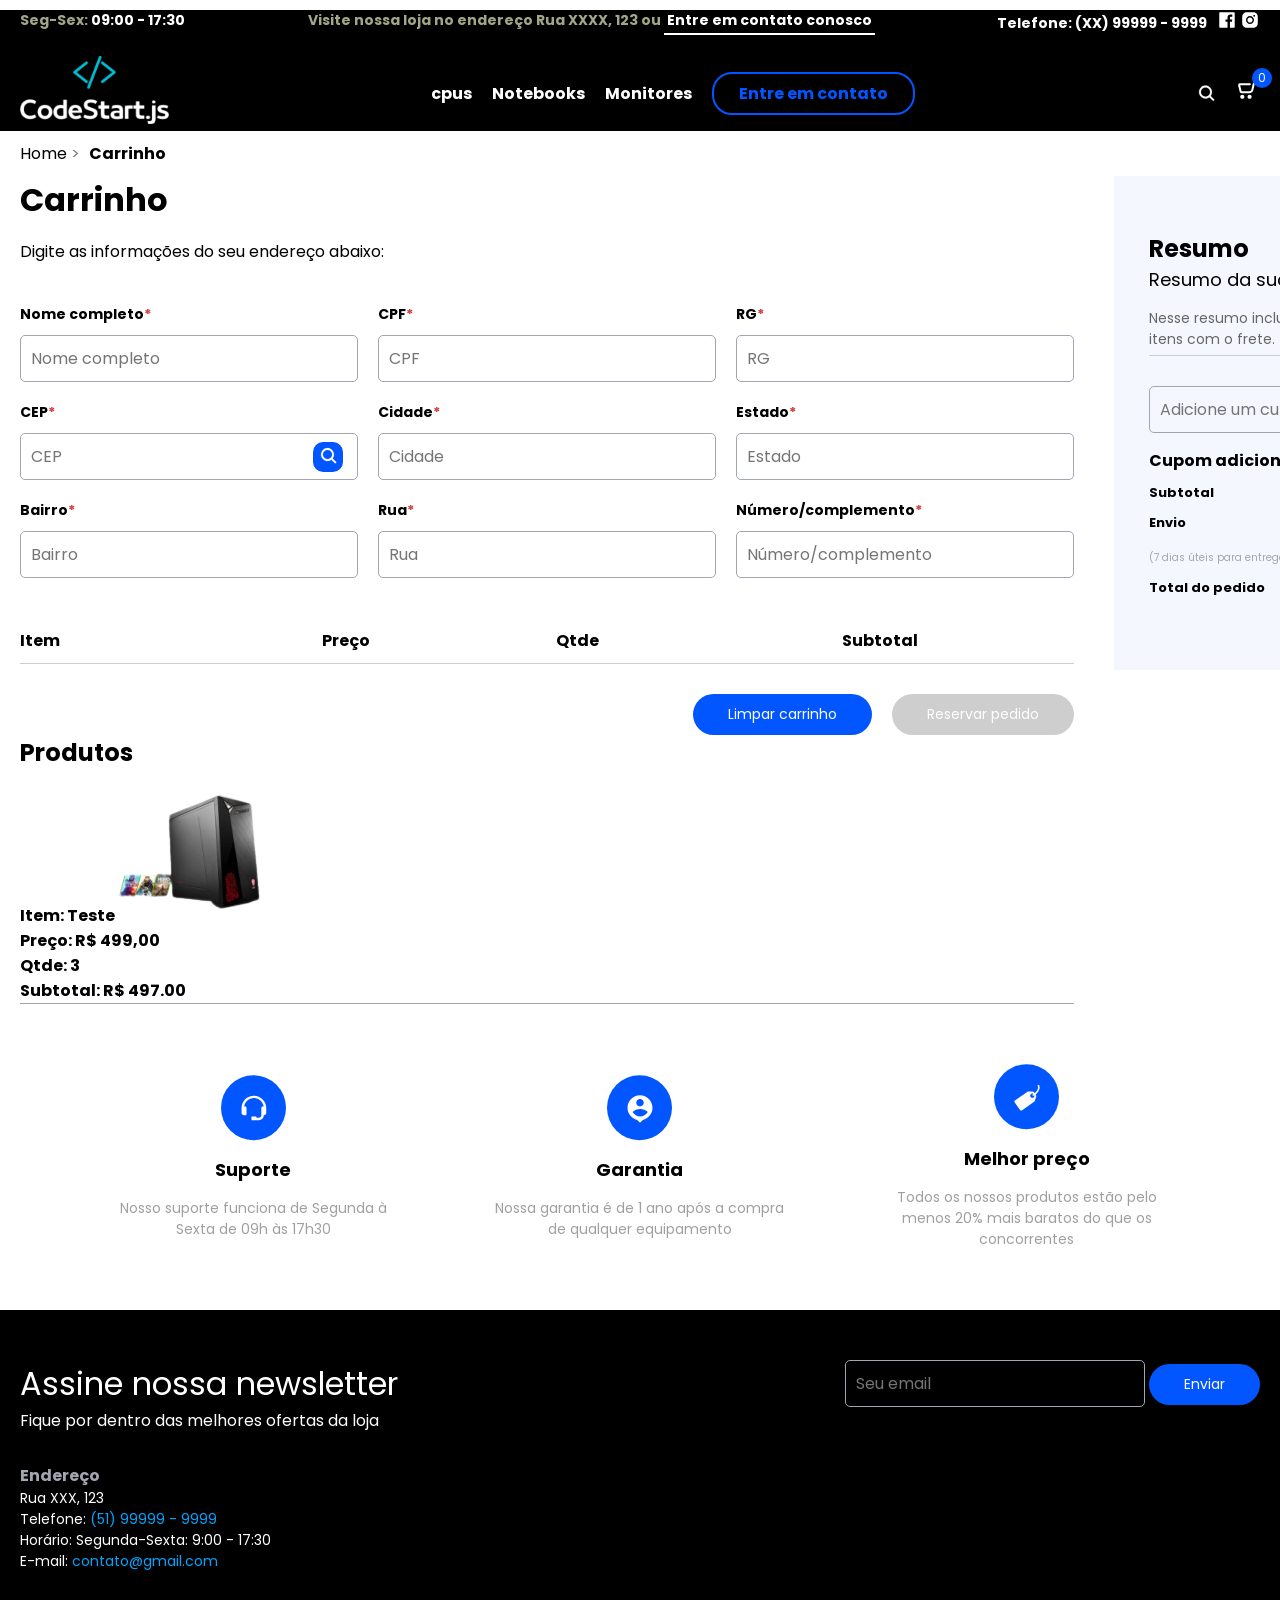
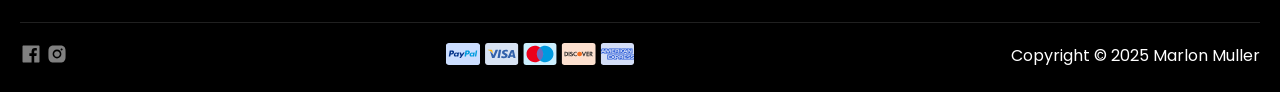
==== commit 03d694f6: "I started the logic of sending the contact form to the API" ====
--- a/cart.html
+++ b/cart.html
@@ -143,6 +143,16 @@
                             <input type="button" value="Reservar pedido" onclick="finishOrder()" id="send-order" class="disabled-send-order"/>
                         </div>
                     </div>
+
+                    <div class="info-products-order-mobile">
+                        <h2>Produtos</h2>
+                        <ul>
+                            <li>Item: <span>Teste <img src="assets/cpu-products/cpu-1.png"></span></li>
+                            <li>Preço: <span>R$ 499,00</span></li>
+                            <li>Qtde: <span>3</span></li>
+                            <li>Subtotal: <span>R$ 497.00</span></li>
+                        </ul>
+                    </div>
                 </div>
                 <div class="infos-order">
                     <h1>Resumo</h1>
--- a/style.css
+++ b/style.css
@@ -263,6 +263,14 @@
 }
 
 /* Estilos para produtos */
+
+.title-section-products {
+    font-size: 18px;
+    color: #0000006a;
+    border-bottom: 1px solid #a2adb0;
+    margin-bottom: 20px;
+    display: none;
+}
 
 .product-filter-brands ul {
     display: flex;
@@ -706,6 +714,16 @@
     font-size: 18px;
 }
 
+.info-products-order-mobile ul{
+    display: flex;
+    flex-direction: column;
+    border-bottom: 1px solid #a2a6b0;
+}
+
+.info-products-order-mobile ul li{
+    list-style: none;
+    font-weight: bold;
+}
 
 /* Estilos para telas médias */
 
@@ -800,9 +818,17 @@
         align-items: center;
         gap: 20px;
     }
-}
-
-@media screen and (max-width: 768px) {content-contact-form
+
+    .product-cover {
+        display: none;
+    }
+
+    .title-section-products {
+        display: block;
+    }
+}
+
+@media screen and (max-width: 768px) {
     .general-content-card-products {
         display: flex;
         flex-direction: column;
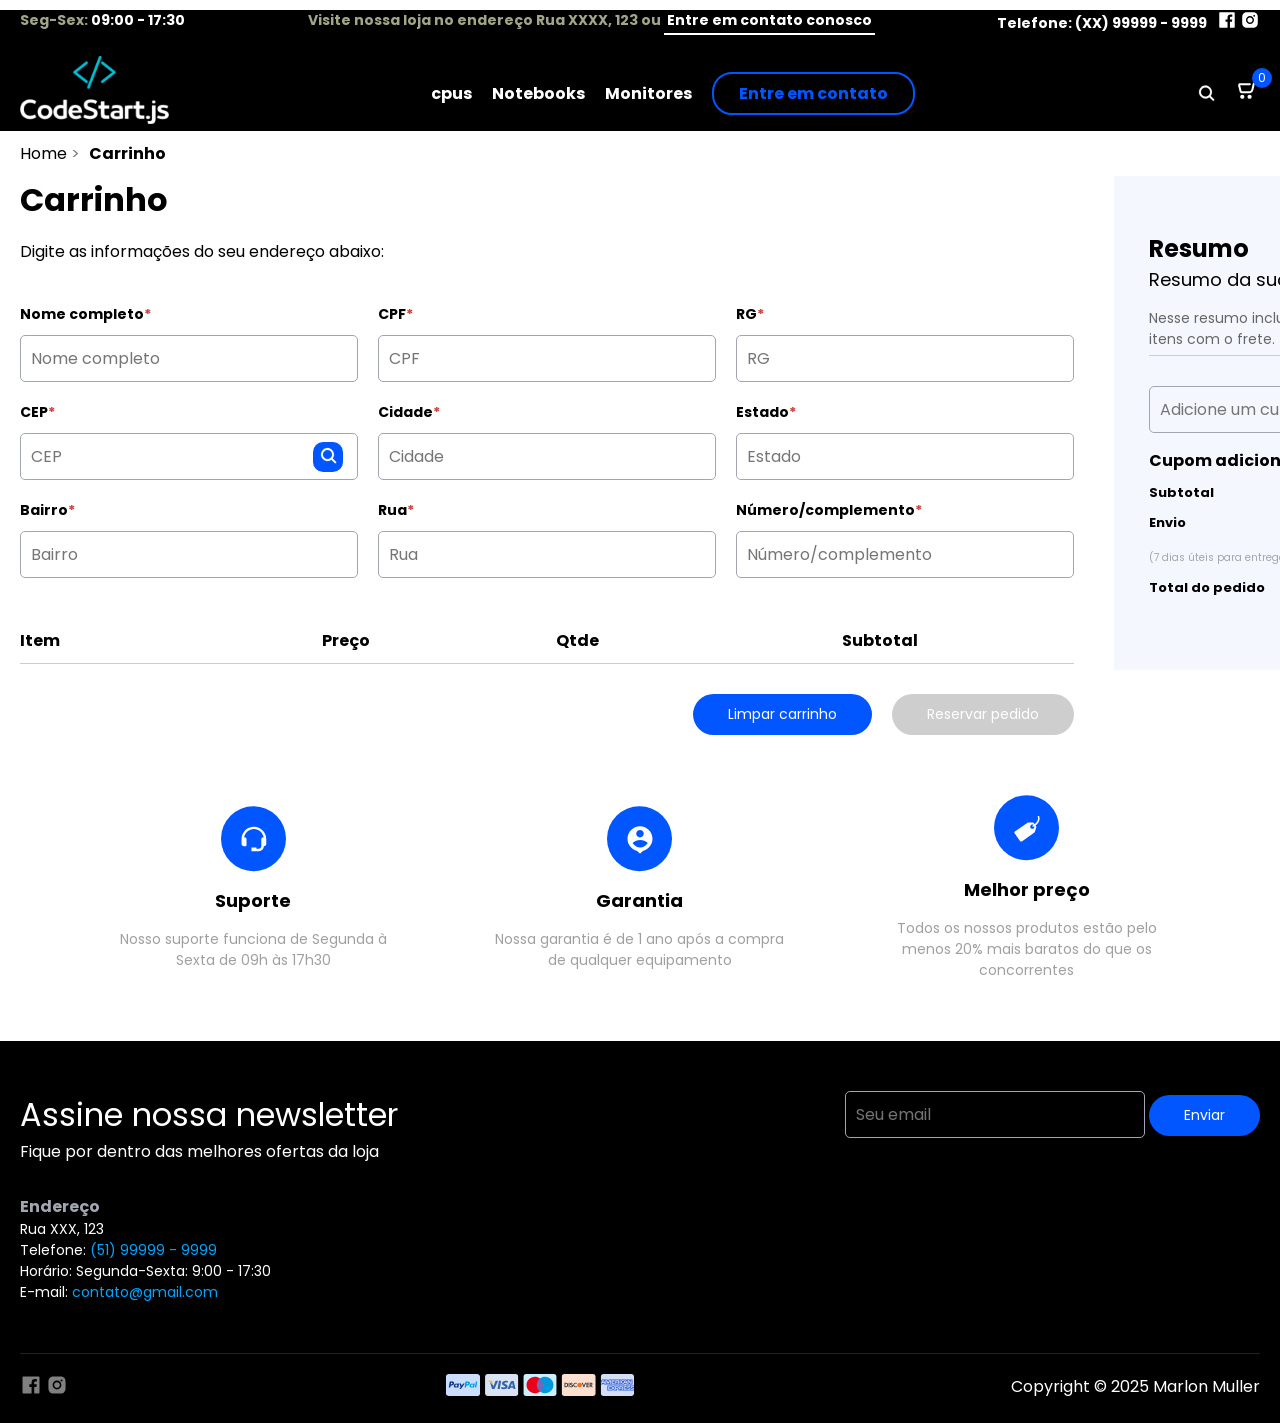
==== commit 0eefed9b: "Final version of the project" ====
--- a/cart.html
+++ b/cart.html
@@ -138,20 +138,13 @@
                             <tbody>
                             </tbody>
                         </table>
+                        <div class="info-products-order-mobile">
+                            <h2>Produtos</h2>
+                        </div>
                         <div class="send-order">
                             <input type="button" value="Limpar carrinho" onclick="clearCart()"/>
                             <input type="button" value="Reservar pedido" onclick="finishOrder()" id="send-order" class="disabled-send-order"/>
                         </div>
-                    </div>
-
-                    <div class="info-products-order-mobile">
-                        <h2>Produtos</h2>
-                        <ul>
-                            <li>Item: <span>Teste <img src="assets/cpu-products/cpu-1.png"></span></li>
-                            <li>Preço: <span>R$ 499,00</span></li>
-                            <li>Qtde: <span>3</span></li>
-                            <li>Subtotal: <span>R$ 497.00</span></li>
-                        </ul>
                     </div>
                 </div>
                 <div class="infos-order">
--- a/style.css
+++ b/style.css
@@ -714,6 +714,10 @@
     font-size: 18px;
 }
 
+.info-products-order-mobile {
+    display: none;
+}
+
 .info-products-order-mobile ul{
     display: flex;
     flex-direction: column;
@@ -723,6 +727,16 @@
 .info-products-order-mobile ul li{
     list-style: none;
     font-weight: bold;
+}
+
+.info-products-order-mobile img {
+    width: 50px;
+    height: 50px;
+}
+
+.info-products-order-mobile span {
+    font-weight: normal;
+    margin-left: 10px;
 }
 
 /* Estilos para telas médias */
@@ -826,6 +840,14 @@
     .title-section-products {
         display: block;
     }
+
+    table{
+        display: none;
+    }
+
+    .info-products-order-mobile {
+        display: block;
+    }
 }
 
 @media screen and (max-width: 768px) {
